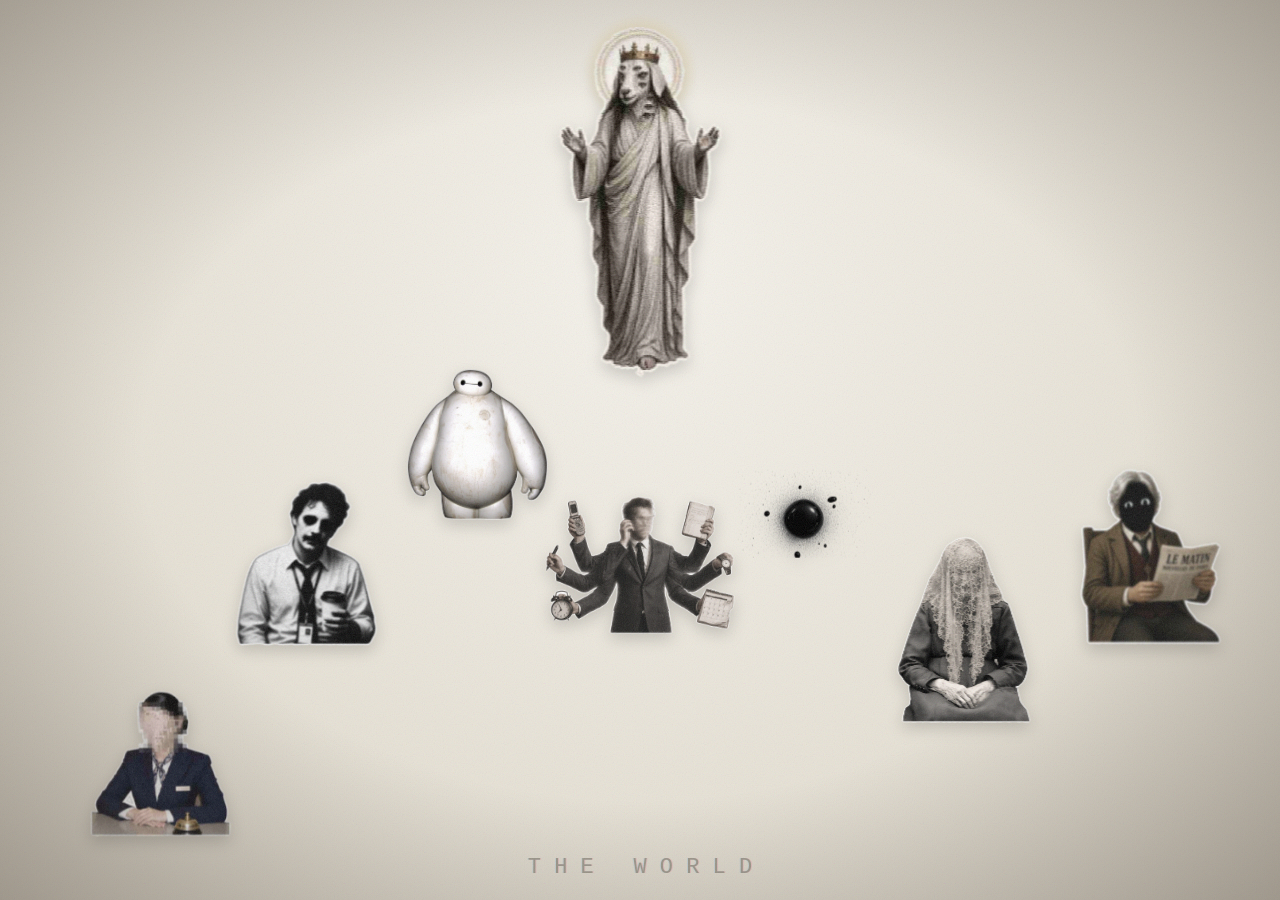
==== index.html @ bd20e526 "Publish THE WORLD static site at the repository root. Relative asset paths so GitHub Pages serves th" ====
<!doctype html><html lang="ko"><head><meta charset="utf-8">
<meta name="viewport" content="width=device-width,initial-scale=1,viewport-fit=cut">
<title>THE WORLD</title><link rel="icon" href="data:,"><link rel="stylesheet" href="style.css"></head>
<body><div id="world">
<h1 class="title">THE WORLD</h1>
<div id="god" class="being" data-name="전지전능"><div class="halo"></div><img src="avatars/cut/jeonji.png" alt="전지전능" draggable="false"><span class="cap">전지전능</span></div>
<div id="field"></div>
<div id="flash"></div></div>
<div class="grain"></div><div class="vignette"></div>
<script src="app.js"></script></body></html>
---- style.css ----
*{box-sizing:border-box;margin:0;padding:0}
html,body{height:100%;overflow:hidden}
body{background:#ece8df radial-gradient(ellipse at 50% 30%,#f6f3ec 0%,#e7e2d6 60%,#d6d0c3 100%);font-family:"Courier New",ui-monospace,monospace;color:#3a3833;-webkit-tap-highlight-color:transparent;user-select:none}
#world{position:fixed;inset:0}
.title{position:absolute;left:0;right:0;bottom:2.2vh;text-align:center;font-weight:400;letter-spacing:.6em;font-size:clamp(14px,2.2vw,22px);color:#8b867a;opacity:.75;text-shadow:1px 0 rgba(255,0,80,.15),-1px 0 rgba(0,160,255,.15);pointer-events:none;padding-left:.6em}
.being{position:absolute;cursor:pointer;will-change:transform}
.being img{display:block;width:100%;height:auto;filter:drop-shadow(0 6px 8px rgba(0,0,0,.18)) saturate(.85);pointer-events:auto}
.cap{position:absolute;left:50%;top:100%;transform:translateX(-50%);white-space:nowrap;font-size:12px;letter-spacing:.15em;background:rgba(250,248,242,.85);border:1px solid #bdb7aa;padding:2px 7px;opacity:0;transition:opacity .3s;pointer-events:none}
.being:hover .cap,.being.show .cap{opacity:1}
/* god */
#god{left:50%;top:3vh;width:min(15vw,165px);transform:translateX(-50%);z-index:2000;transform-origin:50% 0;animation:float 7s ease-in-out infinite}
@keyframes float{0%,100%{transform:translate(-50%,0)}50%{transform:translate(-50%,-12px)}}
.halo{position:absolute;left:50%;top:-4%;width:70%;aspect-ratio:1;transform:translateX(-50%);border-radius:50%;background:radial-gradient(circle,rgba(255,244,200,.9) 0%,rgba(255,230,160,.45) 40%,rgba(255,230,160,0) 70%);animation:pulse 4s ease-in-out infinite;pointer-events:none;z-index:-1}
@keyframes pulse{0%,100%{opacity:.55;transform:translateX(-50%) scale(.9)}50%{opacity:1;transform:translateX(-50%) scale(1.15)}}
#god.stare{animation:stare 1.4s steps(1) 1}
@keyframes stare{0%{transform:translate(-50%,0) scale(1)}8%{transform:translate(calc(-50% + 3px),1px) scale(1.25)}16%{transform:translate(calc(-50% - 3px),-1px) scale(1.3)}24%{transform:translate(calc(-50% + 2px),0) scale(1.35)}70%{transform:translate(-50%,0) scale(1.35)}100%{transform:translate(-50%,0) scale(1)}}
#god.stare img{filter:drop-shadow(0 0 18px rgba(255,240,190,.9)) contrast(1.3) brightness(.9)}
#flash{position:fixed;inset:0;background:#000;opacity:0;pointer-events:none;z-index:1999}
#flash.on{animation:flash 1.4s ease-out 1}
@keyframes flash{0%{opacity:0}10%{opacity:.75}20%{opacity:.2}30%{opacity:.6}100%{opacity:0}}
/* wanderers */
.wander{left:0;top:0;width:var(--w);z-index:2}
.wander .inner{animation:bob var(--bob,3s) ease-in-out infinite}
.wander .flip{transition:transform .6s}
.wander.left .flip{transform:scaleX(-1)}
@keyframes bob{0%,100%{transform:translateY(0)}50%{transform:translateY(-6px)}}
.r-dot .bubble{position:absolute;left:60%;top:-30px;background:#fff;border:1px solid #333;border-radius:14px;padding:2px 12px 10px;font-size:22px;animation:pop 1.6s forwards}
@keyframes pop{0%{opacity:0;transform:scale(.4)}15%{opacity:1;transform:scale(1)}80%{opacity:1}100%{opacity:0}}
.r-shake .react{animation:shake .08s linear 12}
@keyframes shake{0%{transform:translate(0)}25%{transform:translate(-5px,2px) rotate(-3deg)}50%{transform:translate(5px,-2px) rotate(3deg)}75%{transform:translate(-3px,1px)}}
.r-sag .react{animation:sag 2.4s ease-in-out 1;transform-origin:bottom center}
@keyframes sag{0%{transform:none;opacity:1}40%,60%{transform:scaleY(.82) skewX(-4deg);opacity:.35;filter:grayscale(1)}100%{transform:none;opacity:1}}
.r-bounce .react{animation:bounce 1.2s cubic-bezier(.3,1.6,.5,1) 1;transform-origin:bottom center}
@keyframes bounce{0%{transform:none}25%{transform:scale(1.12,.86)}50%{transform:translateY(-18px) scale(.95,1.06)}75%{transform:scale(1.04,.97)}100%{transform:none}}
.r-glitch .react{animation:glitch .9s steps(2) 1}
@keyframes glitch{0%{transform:translate(0);filter:none;clip-path:inset(0)}20%{transform:translate(-6px,0);filter:hue-rotate(90deg) contrast(2);clip-path:inset(10% 0 40% 0)}40%{transform:translate(5px,0);clip-path:inset(50% 0 5% 0);filter:invert(.8)}60%{transform:translate(-2px,0);clip-path:inset(0 0 70% 0)}80%{transform:translate(3px,0);filter:saturate(4);clip-path:inset(30% 0 20% 0)}100%{transform:none;filter:none;clip-path:inset(0)}}
.r-rock .react{animation:rock 2.4s ease-in-out 1;transform-origin:bottom center}
@keyframes rock{0%,100%{transform:rotate(0)}20%{transform:rotate(-7deg)}40%{transform:rotate(6deg)}60%{transform:rotate(-5deg)}80%{transform:rotate(3deg)}}
.r-tilt .react{animation:tilt 2s ease-in-out 1;transform-origin:50% 80%}
@keyframes tilt{0%,100%{transform:rotate(0)}25%,75%{transform:rotate(-14deg) translateX(-4px)}}
/* overlays */
.grain{position:fixed;inset:-50%;pointer-events:none;z-index:10;opacity:.13;background-image:url("data:image/svg+xml,%3Csvg xmlns='http://www.w3.org/2000/svg' width='200' height='200'%3E%3Cfilter id='n'%3E%3CfeTurbulence type='fractalNoise' baseFrequency='.9' numOctaves='3' stitchTiles='stitch'/%3E%3C/filter%3E%3Crect width='100%25' height='100%25' filter='url(%23n)'/%3E%3C/svg%3E");animation:grain 1s steps(4) infinite}
@keyframes grain{0%{transform:translate(0)}25%{transform:translate(-3%,2%)}50%{transform:translate(2%,-3%)}75%{transform:translate(-1%,3%)}100%{transform:translate(0)}}
.vignette{position:fixed;inset:0;pointer-events:none;z-index:11;background:radial-gradient(ellipse at center,rgba(0,0,0,0) 55%,rgba(60,50,40,.35) 100%)}
@media (max-width:600px){#god{width:min(30vw,130px);top:4vh}.title{letter-spacing:.4em}}
@media (prefers-reduced-motion:reduce){*{animation-duration:.01s!important}}
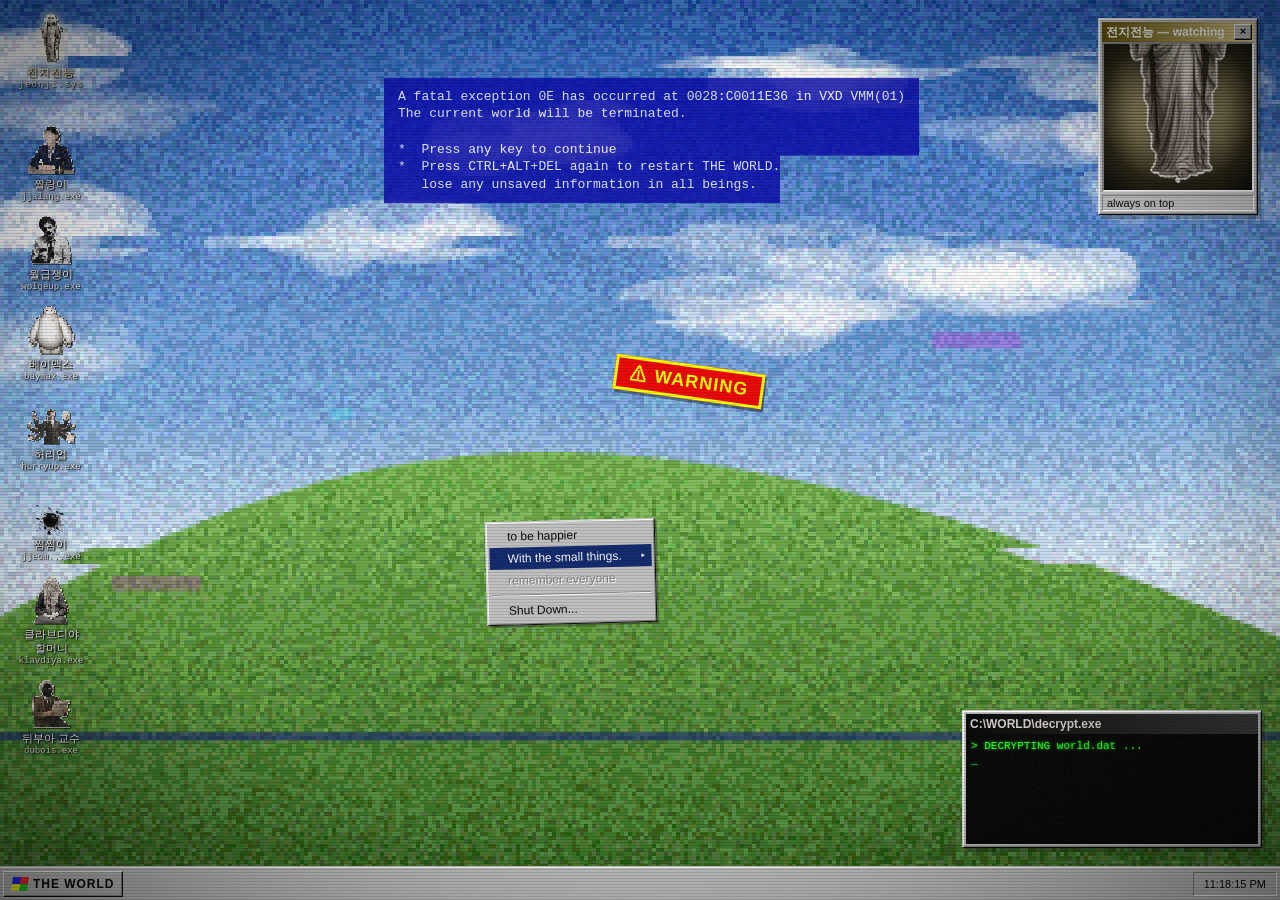
==== commit 5b8465ed: "Update THE WORLD to the desktop-window version. Replace the page, stylesheet, and script at the repo" ====
--- a/index.html
+++ b/index.html
@@ -1,10 +1,22 @@
 <!doctype html><html lang="ko"><head><meta charset="utf-8">
-<meta name="viewport" content="width=device-width,initial-scale=1,viewport-fit=cut">
+<meta name="viewport" content="width=device-width,initial-scale=1,viewport-fit=cover">
 <title>THE WORLD</title><link rel="icon" href="data:,"><link rel="stylesheet" href="style.css"></head>
-<body><div id="world">
-<h1 class="title">THE WORLD</h1>
-<div id="god" class="being" data-name="전지전능"><div class="halo"></div><img src="avatars/cut/jeonji.png" alt="전지전능" draggable="false"><span class="cap">전지전능</span></div>
-<div id="field"></div>
-<div id="flash"></div></div>
-<div class="grain"></div><div class="vignette"></div>
+<body>
+<canvas id="wall"></canvas>
+<div id="desk">
+ <div id="icons"></div>
+ <div id="menu" class="menu"><div class="mi">to be happier</div><div class="mi sub">With the small things.</div><div class="mi dis">remember everyone</div><div class="sep"></div><div class="mi">Shut Down...</div></div>
+ <pre id="bsod">A fatal exception 0E has occurred at 0028:C0011E36 in VXD VMM(01)
+The current world will be terminated.
+
+*  Press any key to continue
+*  Press CTRL+ALT+DEL again to restart THE WORLD. You will
+   lose any unsaved information in all beings.</pre>
+ <div id="term" class="win small"><div class="tb"><span class="tt">C:\WORLD\decrypt.exe</span></div><pre class="tbody" id="termtxt"></pre></div>
+ <div id="sticker">⚠ WARNING</div>
+ <div id="wins"></div>
+</div>
+<div id="taskbar"><button id="start"><i></i>THE WORLD</button><div id="tasks"></div><div id="tray"><span id="clock">--:--</span></div></div>
+<div id="startmenu" class="menu"><div class="side">THE WORLD 98</div><div id="smlist"></div></div>
+<div class="scan"></div><div class="grain"></div><div class="vig"></div><div id="flick"></div>
 <script src="app.js"></script></body></html>
--- a/style.css
+++ b/style.css
@@ -1,30 +1,102 @@
 *{box-sizing:border-box;margin:0;padding:0}
-html,body{height:100%;overflow:hidden}
-body{background:#ece8df radial-gradient(ellipse at 50% 30%,#f6f3ec 0%,#e7e2d6 60%,#d6d0c3 100%);font-family:"Courier New",ui-monospace,monospace;color:#3a3833;-webkit-tap-highlight-color:transparent;user-select:none}
-#world{position:fixed;inset:0}
-.title{position:absolute;left:0;right:0;bottom:2.2vh;text-align:center;font-weight:400;letter-spacing:.6em;font-size:clamp(14px,2.2vw,22px);color:#8b867a;opacity:.75;text-shadow:1px 0 rgba(255,0,80,.15),-1px 0 rgba(0,160,255,.15);pointer-events:none;padding-left:.6em}
-.being{position:absolute;cursor:pointer;will-change:transform}
-.being img{display:block;width:100%;height:auto;filter:drop-shadow(0 6px 8px rgba(0,0,0,.18)) saturate(.85);pointer-events:auto}
-.cap{position:absolute;left:50%;top:100%;transform:translateX(-50%);white-space:nowrap;font-size:12px;letter-spacing:.15em;background:rgba(250,248,242,.85);border:1px solid #bdb7aa;padding:2px 7px;opacity:0;transition:opacity .3s;pointer-events:none}
-.being:hover .cap,.being.show .cap{opacity:1}
-/* god */
-#god{left:50%;top:3vh;width:min(15vw,165px);transform:translateX(-50%);z-index:2000;transform-origin:50% 0;animation:float 7s ease-in-out infinite}
-@keyframes float{0%,100%{transform:translate(-50%,0)}50%{transform:translate(-50%,-12px)}}
-.halo{position:absolute;left:50%;top:-4%;width:70%;aspect-ratio:1;transform:translateX(-50%);border-radius:50%;background:radial-gradient(circle,rgba(255,244,200,.9) 0%,rgba(255,230,160,.45) 40%,rgba(255,230,160,0) 70%);animation:pulse 4s ease-in-out infinite;pointer-events:none;z-index:-1}
-@keyframes pulse{0%,100%{opacity:.55;transform:translateX(-50%) scale(.9)}50%{opacity:1;transform:translateX(-50%) scale(1.15)}}
-#god.stare{animation:stare 1.4s steps(1) 1}
-@keyframes stare{0%{transform:translate(-50%,0) scale(1)}8%{transform:translate(calc(-50% + 3px),1px) scale(1.25)}16%{transform:translate(calc(-50% - 3px),-1px) scale(1.3)}24%{transform:translate(calc(-50% + 2px),0) scale(1.35)}70%{transform:translate(-50%,0) scale(1.35)}100%{transform:translate(-50%,0) scale(1)}}
-#god.stare img{filter:drop-shadow(0 0 18px rgba(255,240,190,.9)) contrast(1.3) brightness(.9)}
-#flash{position:fixed;inset:0;background:#000;opacity:0;pointer-events:none;z-index:1999}
-#flash.on{animation:flash 1.4s ease-out 1}
-@keyframes flash{0%{opacity:0}10%{opacity:.75}20%{opacity:.2}30%{opacity:.6}100%{opacity:0}}
-/* wanderers */
-.wander{left:0;top:0;width:var(--w);z-index:2}
-.wander .inner{animation:bob var(--bob,3s) ease-in-out infinite}
-.wander .flip{transition:transform .6s}
-.wander.left .flip{transform:scaleX(-1)}
+html,body{height:100%;overflow:hidden;background:#3a6ea5}
+body{font-family:Tahoma,"MS Sans Serif","Malgun Gothic",sans-serif;font-size:12px;color:#000;user-select:none;-webkit-tap-highlight-color:transparent}
+#wall{position:fixed;inset:0;width:100%;height:100%;image-rendering:pixelated;filter:saturate(.8) contrast(1.05)}
+#desk{position:fixed;inset:0 0 34px 0}
+/* icons */
+#icons{position:absolute;left:10px;top:10px;bottom:6px;display:flex;flex-direction:column;flex-wrap:wrap;align-content:flex-start;gap:4px 8px}
+.ico{width:82px;padding:4px 2px;display:flex;flex-direction:column;align-items:center;cursor:pointer;color:#fff;text-align:center}
+.ico .pic{width:48px;height:48px;display:flex;align-items:flex-end;justify-content:center;image-rendering:pixelated;position:relative}
+.ico .pic img{max-width:48px;max-height:48px;image-rendering:pixelated}
+.ico .pic canvas{width:48px;height:48px;image-rendering:pixelated;filter:drop-shadow(1px 1px 0 rgba(0,0,0,.6))}
+.ico span{margin-top:3px;padding:1px 3px;font-size:11px;line-height:1.25;text-shadow:1px 1px 0 #000,0 0 3px #000,0 0 6px #000;word-break:keep-all}
+.ico small{display:block;font-size:9px;opacity:.75;font-family:"Courier New",monospace}
+.ico:hover span,.ico.sel span{background:#0a246a;outline:1px dotted #fff;text-shadow:none}
+.ico.sel .pic{filter:sepia(1) hue-rotate(180deg) saturate(3) brightness(.7)}
+.ico.god{margin-bottom:22px;position:relative}
+.ico.god::after{content:"";position:absolute;left:6px;right:6px;bottom:-12px;border-bottom:1px dashed rgba(255,255,255,.5)}
+.ico.god .pic{filter:drop-shadow(0 0 6px #fff6c0)}
+.ico.god span{color:#fff6c8;letter-spacing:.1em}
+/* window chrome */
+.win{position:absolute;background:#c0c0c0;border:1px solid;border-color:#dfdfdf #000 #000 #dfdfdf;box-shadow:inset 1px 1px #fff,inset -1px -1px #808080,3px 4px 0 rgba(0,0,0,.25);padding:3px;display:flex;flex-direction:column;min-width:160px}
+.tb{height:20px;display:flex;align-items:center;gap:4px;padding:0 2px 0 4px;background:linear-gradient(90deg,#0a246a,#a6caf0);color:#fff;font-weight:bold;font-size:12px;cursor:move;touch-action:none;flex:none}
+.win.blur .tb{background:linear-gradient(90deg,#808080,#c0c0c0);color:#d4d0c8}
+.tt{flex:1;white-space:nowrap;overflow:hidden;text-overflow:ellipsis}
+.tb button{width:18px;height:16px;font:bold 11px/12px "Courier New",monospace;background:#c0c0c0;border:1px solid;border-color:#fff #000 #000 #fff;box-shadow:inset -1px -1px #808080;cursor:pointer;color:#000;padding:0}
+.tb button:active{border-color:#000 #fff #fff #000}
+.tb button.x{margin-left:2px}
+.mb{display:flex;gap:12px;padding:3px 6px;font-size:12px;flex:none}
+.mb u{text-decoration:underline}
+.stat{flex:none;display:flex;gap:3px;margin-top:3px;font-size:11px}
+.stat div{flex:1;border:1px solid;border-color:#808080 #fff #fff #808080;padding:1px 4px;white-space:nowrap;overflow:hidden}
+/* being window */
+.bw{width:340px;height:380px}
+.stage{flex:1;position:relative;overflow:hidden;border:2px solid;border-color:#808080 #fff #fff #808080;background:#000;cursor:pointer}
+.stage .bg{position:absolute;inset:0}
+.stage .lines{position:absolute;inset:0;background:repeating-linear-gradient(0deg,rgba(0,0,0,.35) 0 1px,transparent 1px 3px);pointer-events:none;z-index:3}
+.stage .label{position:absolute;left:6px;top:4px;color:#7f7;font:11px "Courier New",monospace;z-index:4;opacity:.8;text-shadow:0 0 4px #0f0}
+.being{position:absolute;left:50%;bottom:6%;width:var(--w,58%);transform:translateX(-50%);z-index:2}
+.being .inner{animation:bob var(--bob,3s) ease-in-out infinite}
+.being img{display:block;width:100%;height:auto;filter:drop-shadow(0 8px 10px rgba(0,0,0,.5))}
+.win.max{left:0!important;top:0!important;width:100%!important;height:100%!important}
+.win.min{display:none}
+.win.opening{animation:crt .45s steps(6) 1}
+@keyframes crt{0%{transform:scale(1,.02);filter:brightness(4) hue-rotate(90deg);opacity:.2}35%{transform:scale(1.04,.06) translateX(-8px);filter:brightness(3) invert(1)}55%{transform:scale(.98,1.04) translateX(6px);clip-path:inset(20% 0 30% 0)}75%{transform:translateX(-3px);filter:contrast(2)}100%{transform:none;filter:none;opacity:1;clip-path:inset(0)}}
+.win.closing{animation:crtoff .25s ease-in 1 forwards}
+@keyframes crtoff{60%{transform:scale(1,.02);filter:brightness(5)}100%{transform:scale(0,.01);opacity:0}}
+/* dialogs */
+.dlg{width:260px}
+.dlg .body{display:flex;gap:12px;padding:14px 12px 8px;align-items:center}
+.dlg .ic{width:32px;height:32px;border-radius:50%;background:#e00;color:#fff;font:bold 20px/32px Arial;text-align:center;border:1px solid #600;flex:none}
+.dlg .ic.i{background:#fff;color:#00c;border-color:#00c;font-family:Georgia,serif}
+.dlg .btns{text-align:center;padding:4px 0 8px}
+.btn{min-width:72px;padding:3px 10px;background:#c0c0c0;border:1px solid;border-color:#fff #000 #000 #fff;box-shadow:inset -1px -1px #808080;font:12px Tahoma,sans-serif;cursor:pointer;outline:1px dotted #000;outline-offset:-5px}
+/* term */
+#term{right:18px;bottom:18px;width:300px}
+#term .tb{background:linear-gradient(90deg,#000,#333)}
+.tbody{background:#000;color:#3f3;font:11px/1.35 "Courier New",monospace;height:110px;overflow:hidden;padding:5px;white-space:pre-wrap;text-shadow:0 0 3px #0f0}
+/* jeonji's presence */
+#watch{right:22px;top:18px;width:150px;z-index:8500!important}
+#watch .stage{height:150px;flex:none;background:radial-gradient(circle at 50% 45%,#fff8d8 0,#d8c890 25%,#2a2410 70%,#000 100%)}
+#watch .tb{background:linear-gradient(90deg,#5a4a00,#e8d890);color:#fff}
+/* menu fragment */
+.menu{position:absolute;background:#c0c0c0;border:1px solid;border-color:#dfdfdf #000 #000 #dfdfdf;box-shadow:inset 1px 1px #fff,inset -1px -1px #808080,2px 2px 0 rgba(0,0,0,.3);padding:3px;font-size:12px;z-index:5}
+#menu{left:38%;top:60%;width:170px;transform:rotate(-1.5deg)}
+.mi{padding:4px 18px}
+.mi.sub{background:#0a246a;color:#fff}
+.mi.sub::after{content:"▸";float:right;margin-right:-12px}
+.mi.dis{color:#808080;text-shadow:1px 1px #fff}
+.sep{border-top:1px solid #808080;border-bottom:1px solid #fff;margin:3px 2px}
+#bsod{position:absolute;left:30%;top:9%;background:#0000aa;color:#fff;font:13px/1.35 "Courier New",monospace;padding:10px 14px;opacity:.82;max-width:560px;white-space:pre-wrap;clip-path:polygon(0 0,100% 0,100% 62%,74% 62%,74% 100%,0 100%);mix-blend-mode:hard-light;pointer-events:none}
+#sticker{position:absolute;left:48%;top:42%;background:#e00;color:#ff0;font:900 18px Impact,Arial Black,sans-serif;padding:4px 12px;border:3px solid #ff0;transform:rotate(8deg);letter-spacing:.06em;box-shadow:2px 3px 0 rgba(0,0,0,.4);pointer-events:none}
+/* taskbar */
+#taskbar{position:fixed;left:0;right:0;bottom:0;height:34px;background:#c0c0c0;border-top:1px solid #dfdfdf;box-shadow:inset 0 1px #fff;display:flex;align-items:center;gap:4px;padding:3px;z-index:9000}
+#start{height:26px;padding:0 8px;display:flex;align-items:center;gap:5px;font:bold 12px Tahoma,sans-serif;letter-spacing:.08em;background:#c0c0c0;border:1px solid;border-color:#fff #000 #000 #fff;box-shadow:inset -1px -1px #808080;cursor:pointer}
+#start.on{border-color:#000 #fff #fff #000}
+#start i{width:16px;height:14px;background:conic-gradient(#f22 0 25%,#2c2 0 50%,#ff2 0 75%,#22f 0);transform:skewX(-8deg);display:block}
+#tasks{flex:1;display:flex;gap:3px;overflow:hidden}
+.task{max-width:150px;flex:0 1 150px;height:24px;padding:0 6px;text-align:left;background:#c0c0c0;border:1px solid;border-color:#fff #000 #000 #fff;font:11px Tahoma,sans-serif;white-space:nowrap;overflow:hidden;text-overflow:ellipsis;cursor:pointer}
+.task.on{border-color:#000 #fff #fff #000;background:repeating-conic-gradient(#c0c0c0 0 25%,#fff 0 50%) 0 0/2px 2px;font-weight:bold}
+#tray{height:24px;padding:0 10px;display:flex;align-items:center;border:1px solid;border-color:#808080 #fff #fff #808080;font-size:11px}
+#startmenu{left:2px;bottom:34px;display:none;padding-left:24px;min-width:200px;z-index:9001}
+#startmenu.on{display:block}
+#startmenu .side{position:absolute;left:3px;top:3px;bottom:3px;width:20px;background:linear-gradient(0deg,#000080,#1084d0);color:#fff;font:bold 13px Tahoma;writing-mode:vertical-rl;transform:rotate(180deg);padding:6px 0;letter-spacing:.1em}
+#startmenu .mi{cursor:pointer;display:flex;align-items:center;gap:8px;padding:3px 12px 3px 6px}
+#startmenu .mi img{width:22px;height:22px;object-fit:contain}
+#startmenu .mi:hover{background:#0a246a;color:#fff}
+/* overlays */
+.scan{position:fixed;inset:0;pointer-events:none;z-index:9500;background:repeating-linear-gradient(0deg,rgba(0,0,0,.13) 0 1px,transparent 1px 3px)}
+.grain{position:fixed;inset:-50%;pointer-events:none;z-index:9501;opacity:.11;background-image:url("data:image/svg+xml,%3Csvg xmlns='http://www.w3.org/2000/svg' width='200' height='200'%3E%3Cfilter id='n'%3E%3CfeTurbulence type='fractalNoise' baseFrequency='.9' numOctaves='3' stitchTiles='stitch'/%3E%3C/filter%3E%3Crect width='100%25' height='100%25' filter='url(%23n)'/%3E%3C/svg%3E");animation:grain 1s steps(4) infinite}
+@keyframes grain{0%{transform:translate(0)}25%{transform:translate(-3%,2%)}50%{transform:translate(2%,-3%)}75%{transform:translate(-1%,3%)}}
+.vig{position:fixed;inset:0;pointer-events:none;z-index:9502;background:radial-gradient(ellipse at center,transparent 60%,rgba(0,0,0,.45) 100%)}
+#flick{position:fixed;inset:0;pointer-events:none;z-index:9503}
+#flick.on{animation:flk .3s steps(3) 1}
+@keyframes flk{0%{backdrop-filter:hue-rotate(120deg) invert(.1);transform:translateX(4px)}50%{backdrop-filter:contrast(1.8) saturate(2);transform:translateX(-6px)}100%{backdrop-filter:none}}
+body.glitch #desk{animation:dg .25s steps(2) 1}
+@keyframes dg{0%{transform:translate(3px,0);filter:hue-rotate(40deg)}50%{transform:translate(-4px,1px);filter:contrast(1.6)}100%{transform:none}}
+/* reactions (kept) */
 @keyframes bob{0%,100%{transform:translateY(0)}50%{transform:translateY(-6px)}}
-.r-dot .bubble{position:absolute;left:60%;top:-30px;background:#fff;border:1px solid #333;border-radius:14px;padding:2px 12px 10px;font-size:22px;animation:pop 1.6s forwards}
+.bubble{position:absolute;left:62%;top:-34px;background:#fff;border:1px solid #333;border-radius:14px;padding:2px 12px 10px;font-size:22px;animation:pop 1.6s forwards;z-index:5}
 @keyframes pop{0%{opacity:0;transform:scale(.4)}15%{opacity:1;transform:scale(1)}80%{opacity:1}100%{opacity:0}}
 .r-shake .react{animation:shake .08s linear 12}
 @keyframes shake{0%{transform:translate(0)}25%{transform:translate(-5px,2px) rotate(-3deg)}50%{transform:translate(5px,-2px) rotate(3deg)}75%{transform:translate(-3px,1px)}}
@@ -38,9 +110,22 @@
 @keyframes rock{0%,100%{transform:rotate(0)}20%{transform:rotate(-7deg)}40%{transform:rotate(6deg)}60%{transform:rotate(-5deg)}80%{transform:rotate(3deg)}}
 .r-tilt .react{animation:tilt 2s ease-in-out 1;transform-origin:50% 80%}
 @keyframes tilt{0%,100%{transform:rotate(0)}25%,75%{transform:rotate(-14deg) translateX(-4px)}}
-/* overlays */
-.grain{position:fixed;inset:-50%;pointer-events:none;z-index:10;opacity:.13;background-image:url("data:image/svg+xml,%3Csvg xmlns='http://www.w3.org/2000/svg' width='200' height='200'%3E%3Cfilter id='n'%3E%3CfeTurbulence type='fractalNoise' baseFrequency='.9' numOctaves='3' stitchTiles='stitch'/%3E%3C/filter%3E%3Crect width='100%25' height='100%25' filter='url(%23n)'/%3E%3C/svg%3E");animation:grain 1s steps(4) infinite}
-@keyframes grain{0%{transform:translate(0)}25%{transform:translate(-3%,2%)}50%{transform:translate(2%,-3%)}75%{transform:translate(-1%,3%)}100%{transform:translate(0)}}
-.vignette{position:fixed;inset:0;pointer-events:none;z-index:11;background:radial-gradient(ellipse at center,rgba(0,0,0,0) 55%,rgba(60,50,40,.35) 100%)}
-@media (max-width:600px){#god{width:min(30vw,130px);top:4vh}.title{letter-spacing:.4em}}
+.r-stare .react{animation:stare 1.4s steps(1) 1;transform-origin:50% 40%}
+.r-stare img{filter:drop-shadow(0 0 18px rgba(255,240,190,.9)) contrast(1.3) brightness(.9)}
+@keyframes stare{0%{transform:scale(1)}8%{transform:translate(3px,1px) scale(1.15)}16%{transform:translate(-3px,-1px) scale(1.2)}24%{transform:scale(1.25)}70%{transform:scale(1.25)}100%{transform:scale(1)}}
+.stage.flash::after{content:"";position:absolute;inset:0;background:#000;z-index:4;animation:fl 1.4s ease-out forwards}
+@keyframes fl{0%{opacity:0}10%{opacity:.75}20%{opacity:.2}30%{opacity:.6}100%{opacity:0}}
+@media (max-width:600px){
+ #icons{left:4px;right:4px;top:6px;bottom:auto;display:grid;grid-template-columns:repeat(4,1fr);gap:6px 0}
+ .ico{width:auto}
+ .ico.god{grid-column:1/-1;margin-bottom:10px}
+ .ico.god::after{display:none}
+ #bsod{left:4%;top:auto;bottom:22%;font-size:10px;max-width:92%}
+ #menu{left:auto;right:8px;top:auto;bottom:6%}
+ #sticker{left:10%;top:auto;bottom:40%}
+ #term{display:none}
+ #watch{display:none}
+ .bw{width:calc(100vw - 12px)!important;height:62vh!important}
+ .dlg{width:240px}
+}
 @media (prefers-reduced-motion:reduce){*{animation-duration:.01s!important}}
